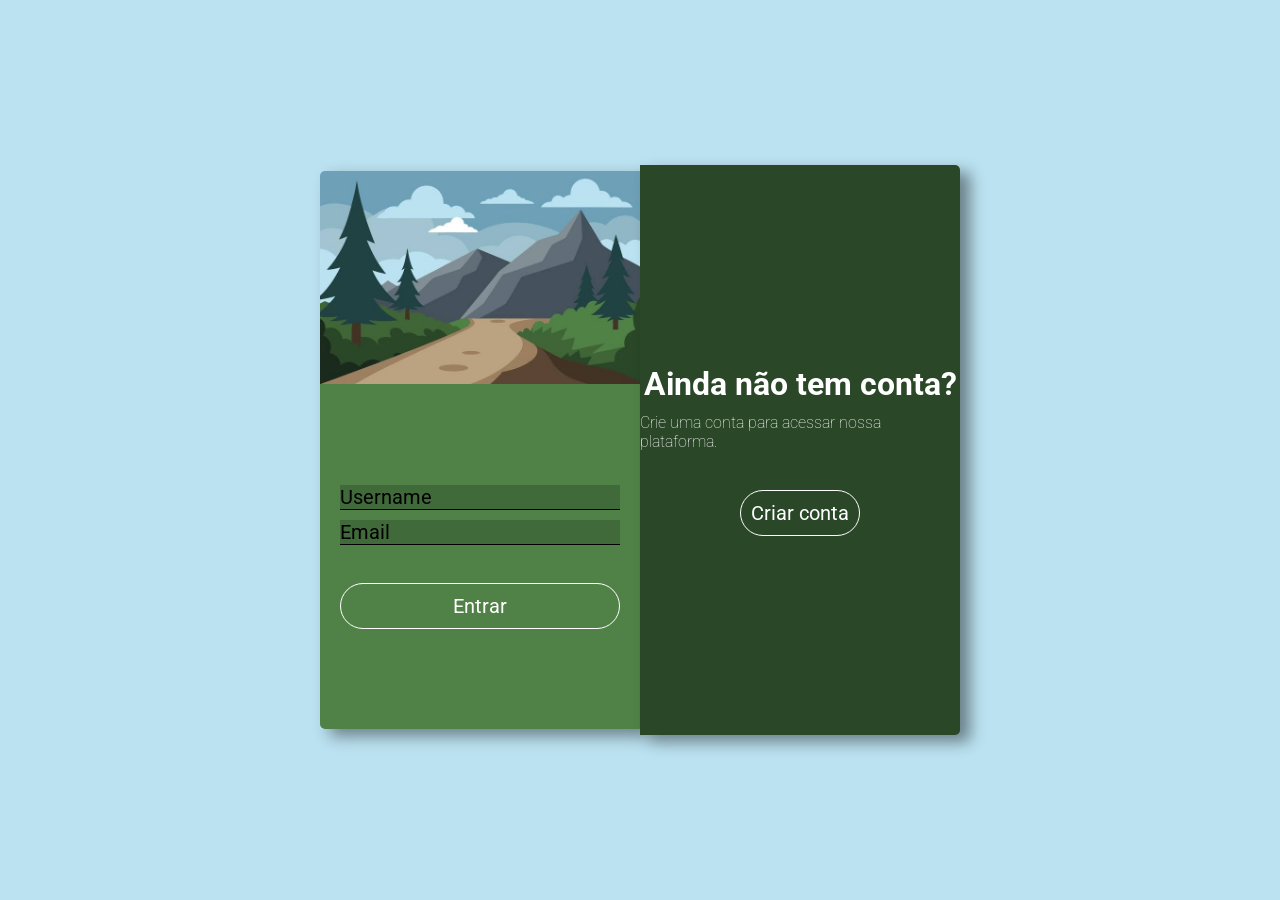
==== index.html @ 3f96e1ca "front end finalizado" ====
<!DOCTYPE html>
<html lang="en">
<head>
    <meta charset="UTF-8">
    <meta name="viewport" content="width=device-width, initial-scale=1.0">

    <!-- CSS -->
    <link rel="stylesheet" href="style/format.css">
    <link rel="stylesheet" href="style/main.css">
    <link rel="stylesheet" href="style/var.css">

    <!-- FONT -->

    <link rel="preconnect" href="https://fonts.googleapis.com">
    <link rel="preconnect" href="https://fonts.gstatic.com" crossorigin>
    <link href="https://fonts.googleapis.com/css2?family=Roboto:ital,wght@0,100..900;1,100..900&display=swap" rel="stylesheet">
    
    <title>Document</title>
</head>
<body>
    <div class="container">
        <div class="box"><img src="assets/imagem-montanha.jpeg" alt=""><form action=""><input type="text" placeholder="Username"><input type="email" placeholder="Email"><br><button type="submit"><span>Entrar</span></button></form></div><div class="box2"><h1>Ainda não tem conta?</h1><p>Crie uma conta para acessar nossa plataforma.</p><br><button><span>Criar conta</span></button></div>
    </div>
</body>
</html>
---- style/format.css ----
*{margin: 0; padding: 0; box-sizing: border-box;}

body{height: 100vh; width: 100vw; display: flex; justify-content: center; align-items: center; background-color: #BBE2F1; background-size: cover; background-position: center; background-repeat: no-repeat; flex-direction: row;}
---- style/main.css ----
@import url('var.css');

.container{display:flex; justify-content:center; align-items:center; height: 62%; width: 50%;}

.box{display:flex; justify-content:center; align-items:center; height: 100%; width: 100%; flex-direction: column; box-shadow: var(--sombra); }

form{display:flex; flex-direction:column; gap: 10px; background-color: var(--cor-principal); padding: 20px; border-radius: 5px; border-top-left-radius: 0; border-top-right-radius: 0; border-bottom-right-radius: 0; width: 100%; height: 100%; justify-content: center;}

button{font-size: var(--font-tamanho); font-family: var(--font-principal); background-color: #00000000; border: solid 1px #fff; padding: 10px; border-radius: 30px; color: #fff; position: relative; overflow: hidden;}
button::before{content:""; position: absolute; inset: 0;  border-radius: 30px; transform : translateX(-100%); transition: transform 0.5s ease; z-index: 0;}
button:hover::before{transform: translateX(0);  background-color: #ffffff34;}
button:hover{color: #000; cursor: pointer;}
button span{z-index: 1; position: relative;}


input{font-size: var(--font-tamanho); font-family: var(--font-principal); border-bottom: solid 1px #000 !important; border: none; background-color: #0000002f}
input:focus{outline: none}
input::placeholder{color: #000;}

img{width: 100%; border-top-left-radius: 5px;}

.box2{background-color: #2A4728; width: 100%; height: 102%; border-top-right-radius: 5px; border-bottom-right-radius: 5px; box-shadow: var(--sombra); display: flex; justify-content: center; align-items: center; flex-direction: column; gap: 10px; font-family: var(--font-principal); color: #fff}

p{font-weight: 100;}
---- style/var.css ----
:root{
    /*cor*/
    --cor-principal: #508247;
    /*sombra*/
    --sombra: 10px 7px 15px rgba(0, 0, 0, 0.437);
    /*font*/
    --font-principal:  'Roboto', sans-serif;
    --font-tamanho: 20px;
}
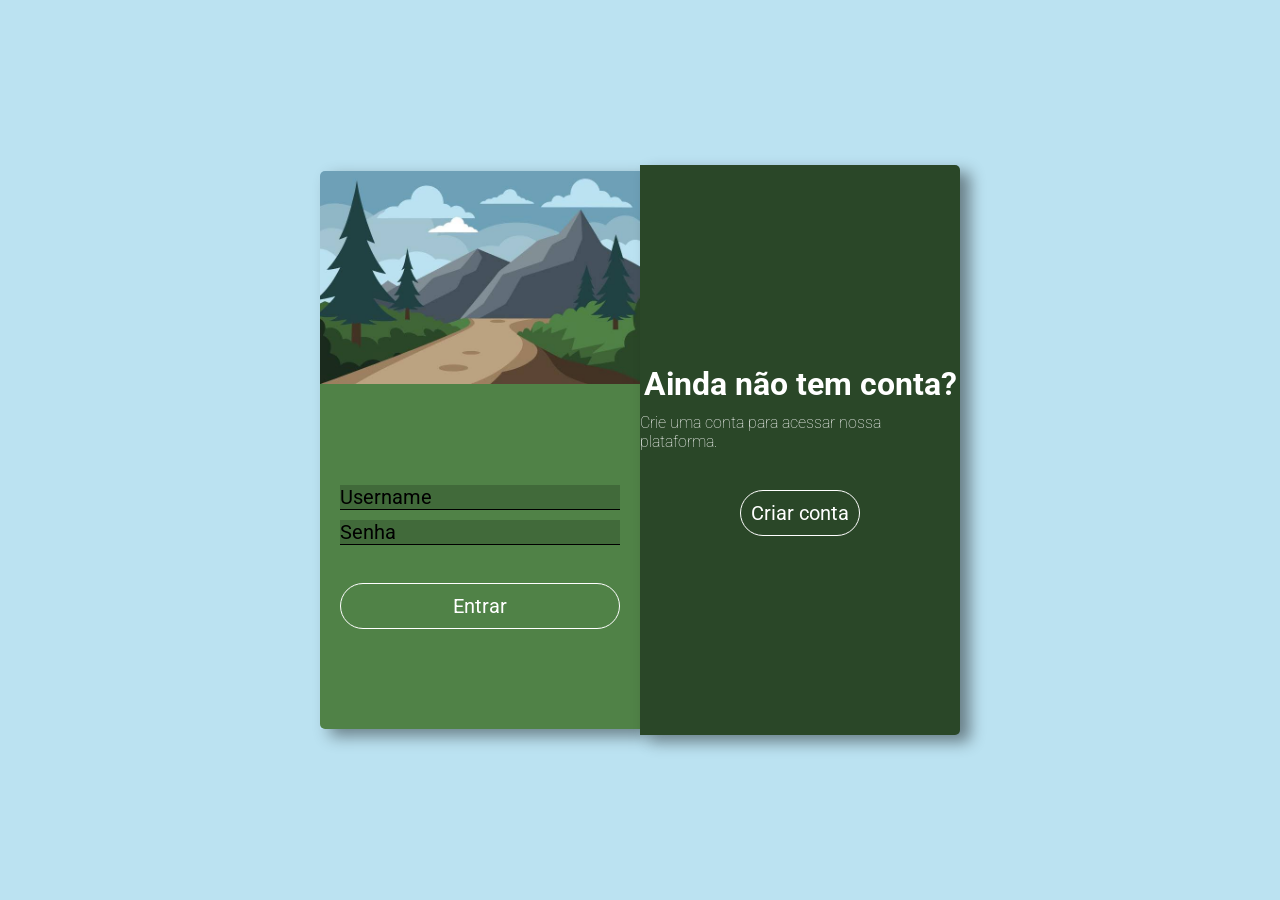
==== commit 4e770bec: "tela de cadastro" ====
--- a/index.html
+++ b/index.html
@@ -1,25 +1,50 @@
 <!DOCTYPE html>
 <html lang="en">
+
 <head>
     <meta charset="UTF-8">
     <meta name="viewport" content="width=device-width, initial-scale=1.0">
 
     <!-- CSS -->
     <link rel="stylesheet" href="style/format.css">
-    <link rel="stylesheet" href="style/main.css">
+    <link rel="stylesheet" href="style/login.css">
     <link rel="stylesheet" href="style/var.css">
 
     <!-- FONT -->
 
     <link rel="preconnect" href="https://fonts.googleapis.com">
     <link rel="preconnect" href="https://fonts.gstatic.com" crossorigin>
-    <link href="https://fonts.googleapis.com/css2?family=Roboto:ital,wght@0,100..900;1,100..900&display=swap" rel="stylesheet">
-    
+    <link href="https://fonts.googleapis.com/css2?family=Roboto:ital,wght@0,100..900;1,100..900&display=swap"
+        rel="stylesheet">
+
     <title>Document</title>
 </head>
+
 <body>
     <div class="container">
-        <div class="box"><img src="assets/imagem-montanha.jpeg" alt=""><form action=""><input type="text" placeholder="Username"><input type="email" placeholder="Email"><br><button type="submit"><span>Entrar</span></button></form></div><div class="box2"><h1>Ainda não tem conta?</h1><p>Crie uma conta para acessar nossa plataforma.</p><br><button><span>Criar conta</span></button></div>
+        <div class="box">
+            <img src="assets/imagem-montanha.jpeg" alt="Montanha">
+            <form action="">
+                <input type="text" placeholder="Username">
+                <input type="password"
+                placeholder="Senha">
+                <br>
+                <button type="submit">
+                    <span>Entrar</span>
+                </button>
+            </form>
+        </div>
+        <div class="box2">
+            <h1>Ainda não tem conta?</h1>
+            <p>Crie uma conta para acessar nossa plataforma.</p>
+            <br>
+            <a href="cadastro.html">
+                <button>
+                    <span>Criar conta</span>
+                </button>
+            </a>
+        </div>
     </div>
 </body>
+
 </html>
--- a/style/login.css
+++ b/style/login.css
@@ -0,0 +1,113 @@
+@import url('var.css');
+
+.container {
+    display: flex;
+    justify-content: center;
+    align-items: center;
+    height: 62%;
+    width: 50%;
+}
+
+.box {
+    display: flex;
+    justify-content: center;
+    align-items: center;
+    height: 100%;
+    width: 100%;
+    flex-direction: column;
+    box-shadow: var(--sombra);
+}
+
+form {
+    display: flex;
+    flex-direction: column;
+    gap: 10px;
+    background-color: var(--cor-principal);
+    padding: 20px;
+    border-radius: 5px;
+    border-top-left-radius: 0;
+    border-top-right-radius: 0;
+    border-bottom-right-radius: 0;
+    width: 100%;
+    height: 100%;
+    justify-content: center;
+}
+
+button {
+    font-size: var(--font-tamanho);
+    font-family: var(--font-principal);
+    background-color: #00000000;
+    border: solid 1px #fff;
+    padding: 10px;
+    border-radius: 30px;
+    color: #fff;
+    position: relative;
+    overflow: hidden;
+}
+
+button::before {
+    content: "";
+    position: absolute;
+    inset: 0;
+    border-radius: 30px;
+    transform: translateX(-100%);
+    transition: transform 0.5s ease;
+    z-index: 0;
+}
+
+button:hover::before {
+    transform: translateX(0);
+    background-color: #ffffff34;
+}
+
+button:hover {
+    color: #000;
+    cursor: pointer;
+}
+
+button span {
+    z-index: 1;
+    position: relative;
+}
+
+
+input {
+    font-size: var(--font-tamanho);
+    font-family: var(--font-principal);
+    border-bottom: solid 1px #000 !important;
+    border: none;
+    background-color: #0000002f
+}
+
+input:focus {
+    outline: none
+}
+
+input::placeholder {
+    color: #000;
+}
+
+img {
+    width: 100%;
+    border-top-left-radius: 5px;
+}
+
+.box2 {
+    background-color: #2A4728;
+    width: 100%;
+    height: 102%;
+    border-top-right-radius: 5px;
+    border-bottom-right-radius: 5px;
+    box-shadow: var(--sombra);
+    display: flex;
+    justify-content: center;
+    align-items: center;
+    flex-direction: column;
+    gap: 10px;
+    font-family: var(--font-principal);
+    color: #fff
+}
+
+p {
+    font-weight: 100;
+}
